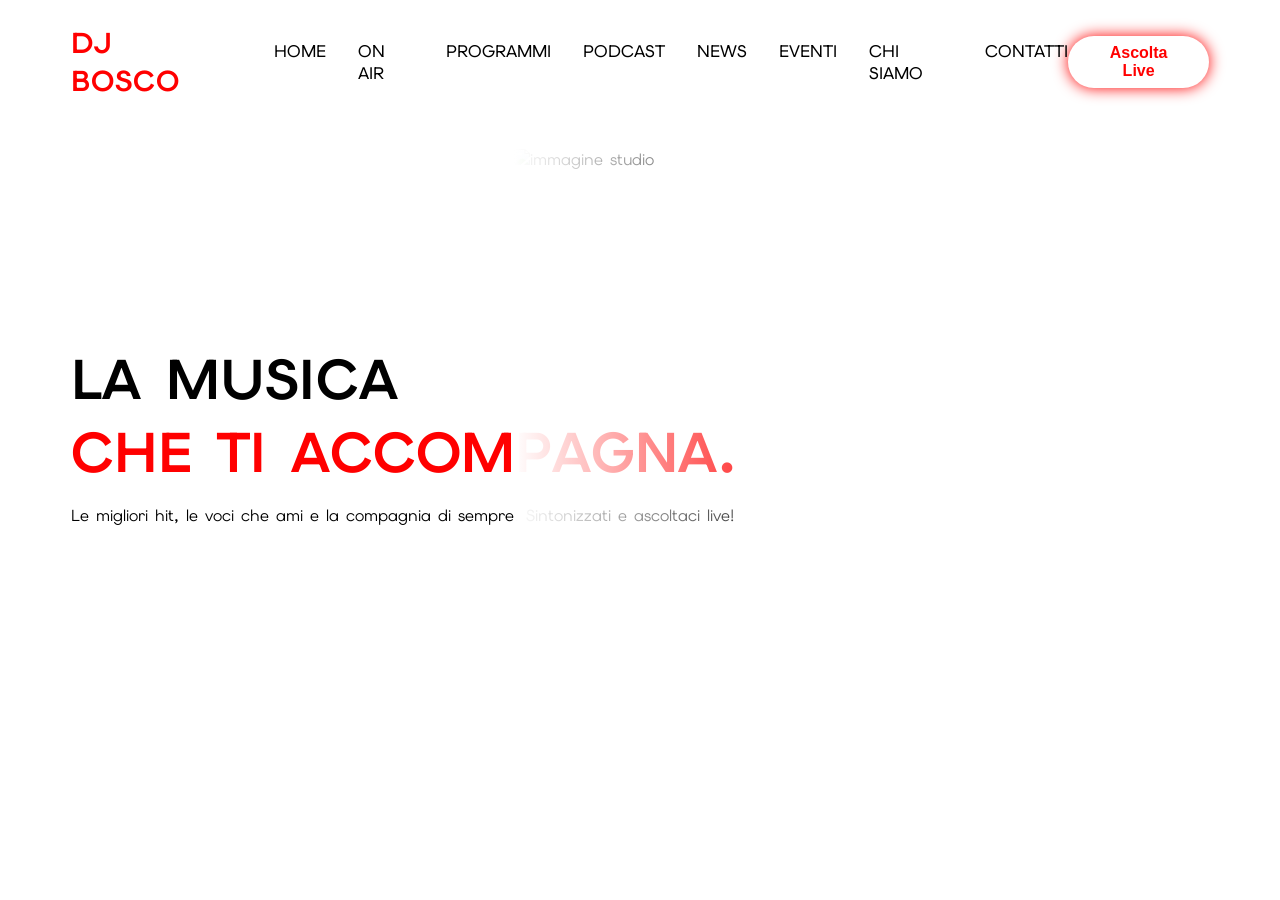
==== index.html @ cdea083b "aggiunta pagine sito + inizio index" ====
<!DOCTYPE html>
<html lang="it">
    <head>
        <title>DJ BOSCO</title>
        <link rel="stylesheet" href="style.css" type="text/css">
        <link rel="preconnect" href="https://fonts.googleapis.com">
        <link rel="preconnect" href="https://fonts.gstatic.com" crossorigin>
        <link href="https://fonts.googleapis.com/css2?family=Elms+Sans:ital,wght@0,100..900;1,100..900&family=Goldman:wght@400;700&family=Oswald:wght@200..700&family=Playwrite+NZ+Guides&display=swap" rel="stylesheet">
    </head>
    <body>
        <nav class="navbar">
            <div class="logo">DJ BOSCO</div>
            <ul class="nav-links">
                <li><a href="index.html">Home</a></li>
                <li><a href="onair.html">On Air</a></li>
                <li><a href="programmi.html">Programmi</a></li>
                <li><a href="podcast.html">Podcast</a></li>
                <li><a href="news.html">News</a></li>
                <li><a href="eventi.html">Eventi</a></li>
                <li><a href="chisiamo.html">Chi Siamo</a></li>
                <li><a href="contatti.html">Contatti</a></li>
            </ul>
            <div class="bottom">
                <button class="button">Ascolta Live</button>
            </div>
        </nav>

        <div class="desc">
            <div class="desc-box">
                <h1>LA MUSICA <br> <span class="title-red">CHE TI ACCOMPAGNA.</span></h1>
                <p>Le migliori hit, le voci che ami e la compagnia di sempre. Sintonizzati e ascoltaci live!</p>
            </div>
            <div class="desc-img">
                <img src="https://venetoradio.com/attachment/img/7892y61a.jpg" alt="immagine studio">
            </div>
        </div>

        
    </body>
</html>
---- style.css ----
body {
    background-color: white;
    font-family: "Elms Sans", sans-serif;
    font-optical-sizing: auto;
    font-style: normal;
}

nav {
    width: 100;
    padding: 1rem 5%;
    border-bottom: 1px solid rgba(255, 255, 255, 0.1);
    backdrop-filter: blur(15px);
    margin-bottom: 2rem;
    display: flex;
    align-items: center;
    justify-content: space-between;
}

.logo {
    font-size: 1.8rem;
    font-weight: 700;
    color: red;
    letter-spacing: 1px;
}

.nav-links {
    list-style: none;
    display: flex;
    gap: 2rem;
}

.nav-links li a {
    position: relative;
    text-transform: uppercase;
    font-size: 1.05rem;
    font-weight: 500;
    text-decoration: none;
    color: black;
}

.nav-links li a:hover {
    color: red;
}

.bottom {
    display: flex;
}

.button {
    padding: 0.5rem 1.5rem;
    border-radius: 30px;
    font-weight: 600;
    font-size: 1rem;
    background: white;
    color: red;
    box-shadow: 0 0 15px red;
    border: none;
    cursor: pointer;
    transition: 0.3s;
}

.button:hover {
    background: white;
    box-shadow: 0 0 25px red;
}

.desc {
    display: flex;
    justify-content: space-between;
    align-items: center;
    height: 550px;
    position: relative;
    padding: 0 0 0 5%;
    background-color: white;
    overflow: hidden;
}

.desc-box h1 {
    font-family: 'Elms Sans', sans-serif;
    font-size: 3.5rem;
    margin-bottom: 1rem;
}

.desc-img {
    position: absolute;
    right: 0;
    top: 0;
    width: 60%;
    height: 100%;
}

.desc-img img {
    width: 100%;
    height: 100%;
    object-fit: cover; /* Fondamentale per non deformare l'immagine */
    display: block;
}

.desc-img::before {
    content: "";
    position: absolute;
    top: 0;
    left: 0;
    width: 100%;
    height: 100%;
    /* Crea la sfumatura: da Bianco (sinistra) a Trasparente (destra) */
    background: linear-gradient(to right, white 0%, rgba(255, 255, 255, 0) 40%);
}

.title-red {
    color: red;
}
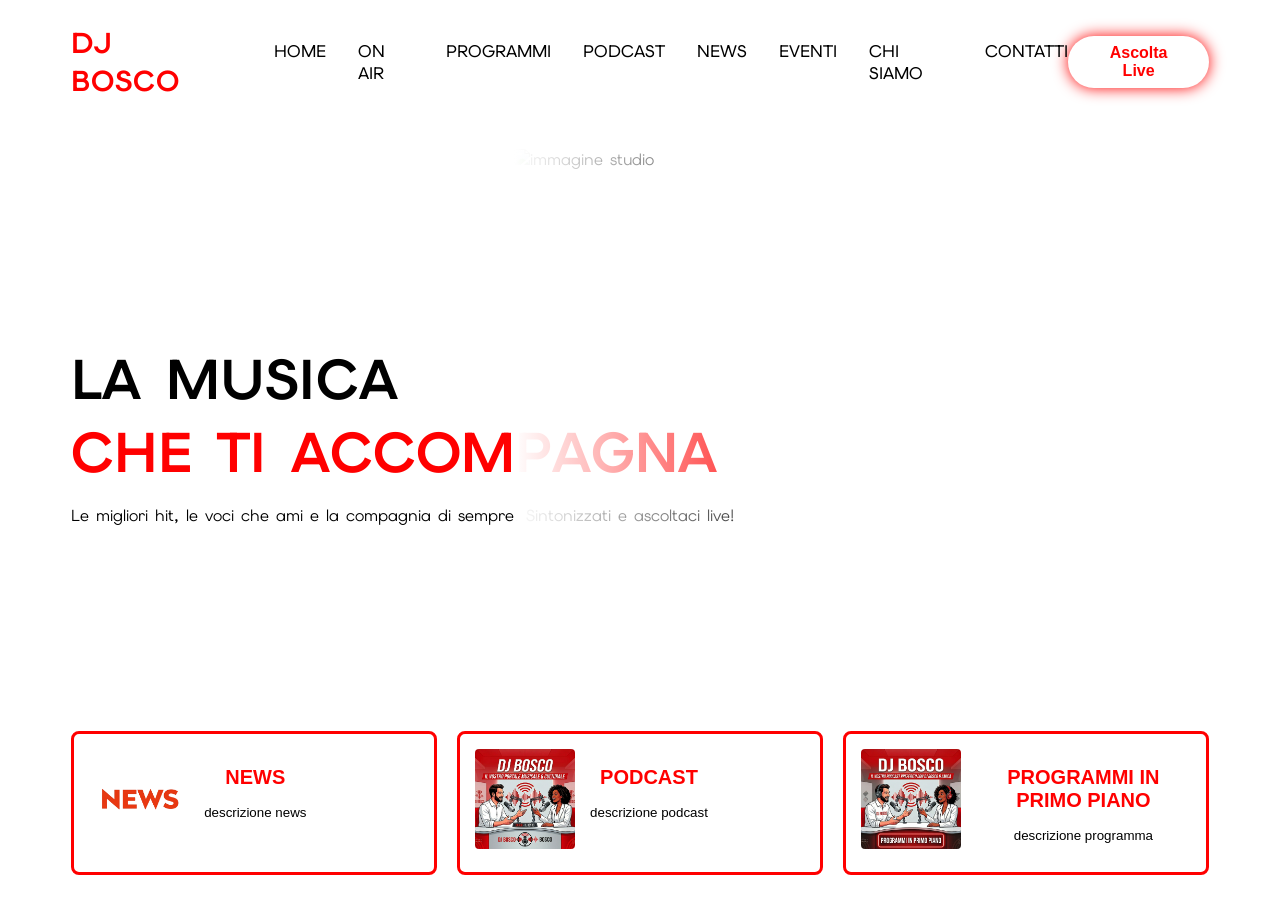
==== commit 7ec728bd: "Aggiornamento index e css" ====
--- a/index.html
+++ b/index.html
@@ -21,20 +21,41 @@
                 <li><a href="contatti.html">Contatti</a></li>
             </ul>
             <div class="bottom">
-                <button class="button">Ascolta Live</button>
+                <button class="button"><a href="onair.html" class="btn-live">Ascolta Live</a></button>
             </div>
         </nav>
 
         <div class="desc">
             <div class="desc-box">
-                <h1>LA MUSICA <br> <span class="title-red">CHE TI ACCOMPAGNA.</span></h1>
+                <h1>LA MUSICA <br> <span class="title-red">CHE TI ACCOMPAGNA</span></h1>
                 <p>Le migliori hit, le voci che ami e la compagnia di sempre. Sintonizzati e ascoltaci live!</p>
             </div>
             <div class="desc-img">
-                <img src="https://venetoradio.com/attachment/img/7892y61a.jpg" alt="immagine studio">
+                <img src="./img/sfondoIndex.jpg" alt="immagine studio">
             </div>
         </div>
-
-        
+        <div class="primo-piano">
+            <button class="news">
+                <img src="./img/newsPrimoPiano.png" alt="immagine news">
+                <div class="news-content">
+                    <h2 class="title-red">NEWS</h2>
+                    <p>descrizione news</p>
+                </div>
+            </button>
+            <button class="podcast">
+                    <img src="./img/podcastPrimoPiano.png" alt="immagine news">
+                    <div class="podcast-content">
+                        <h2 class="title-red">PODCAST</h2>
+                        <p>descrizione podcast</p>
+                    </div>
+            </button>
+            <button class="programmi">
+                <img src="./img/programmiPrimoPiano.png" alt="immagine programmi">
+                <div class="program-content">
+                    <h2 class="title-red">PROGRAMMI IN PRIMO PIANO</h2>
+                    <p>descrizione programma</p>
+                </div>
+            </button>
+        </div>
     </body>
 </html>
--- a/style.css
+++ b/style.css
@@ -59,6 +59,14 @@
     transition: 0.3s;
 }
 
+.btn-live {
+    text-decoration: none;
+    display: inline-block;
+    background-color: white;
+    color: red;
+    border-radius: 5px;
+}
+
 .button:hover {
     background: white;
     box-shadow: 0 0 25px red;
@@ -109,4 +117,30 @@
 
 .title-red {
     color: red;
+}
+
+.primo-piano {
+    display: flex;
+    justify-content: center;
+    gap: 20px;
+    padding: 2rem 5%;
+}
+
+.news, .podcast, .programmi {
+    display: flex;
+    align-items: flex-start;
+    gap: 15px;
+    border: 3px solid red;
+    width: 33%;
+    padding: 15px;
+    border-radius: 8px;
+    box-sizing: border-box;
+    background: none;
+}
+
+.news img, .podcast img, .programmi img {
+    width: 100px;
+    height: 100px;
+    object-fit: cover;
+    border-radius: 4px;
 }
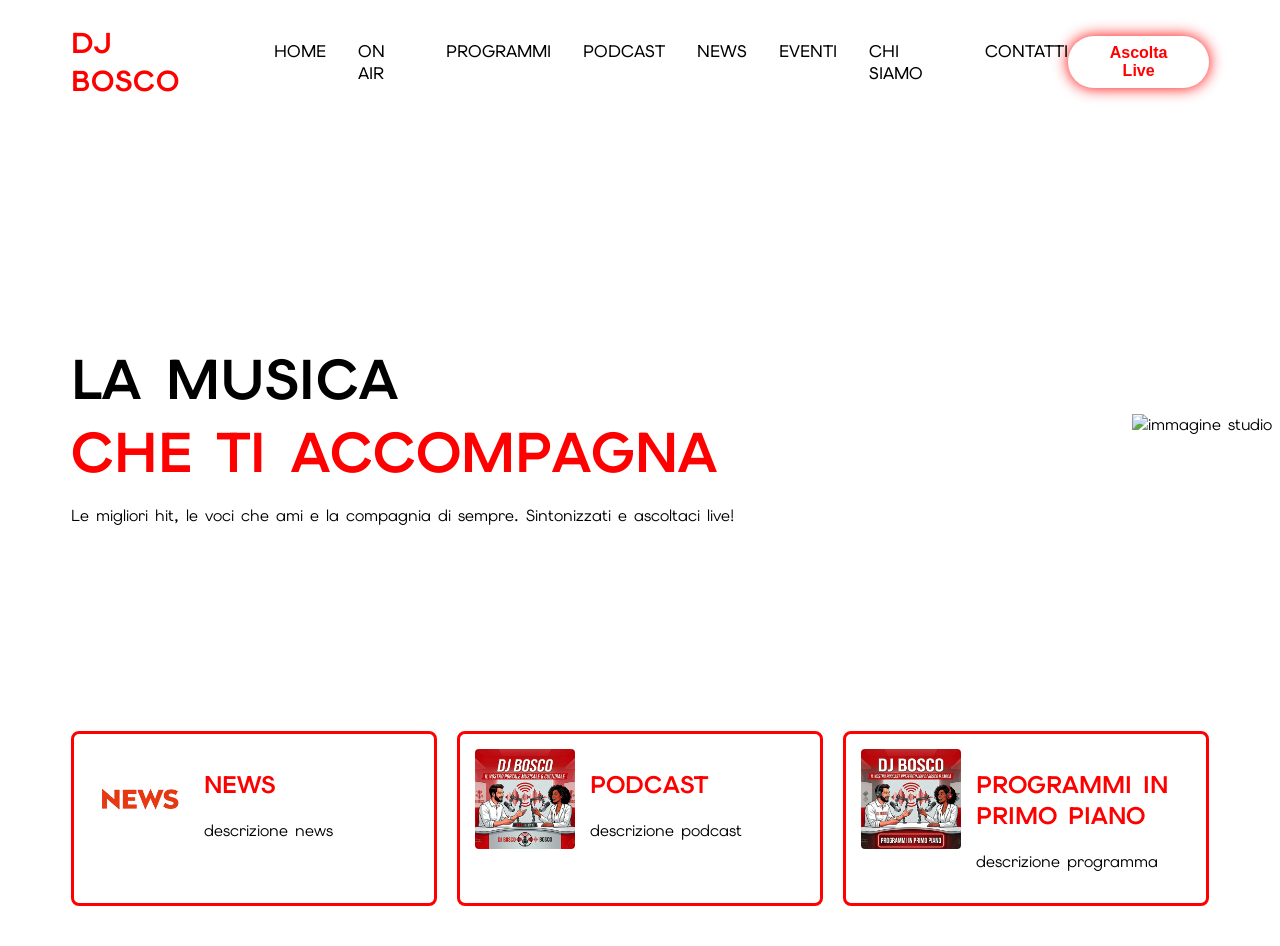
==== commit 56742b11: "FIX" ====
--- a/index.html
+++ b/index.html
@@ -1,7 +1,8 @@
 <!DOCTYPE html>
 <html lang="it">
     <head>
-        <title>DJ BOSCO</title>
+        <title>DJ BOSCO | Home</title>
+        <link rel="icon" type="image/png" href="./img/fotoHead.png">
         <link rel="stylesheet" href="style.css" type="text/css">
         <link rel="preconnect" href="https://fonts.googleapis.com">
         <link rel="preconnect" href="https://fonts.gstatic.com" crossorigin>
@@ -35,27 +36,27 @@
             </div>
         </div>
         <div class="primo-piano">
-            <button class="news">
+            <div class="news">
                 <img src="./img/newsPrimoPiano.png" alt="immagine news">
                 <div class="news-content">
                     <h2 class="title-red">NEWS</h2>
                     <p>descrizione news</p>
                 </div>
-            </button>
-            <button class="podcast">
+            </div>
+            <div class="podcast">
                     <img src="./img/podcastPrimoPiano.png" alt="immagine news">
                     <div class="podcast-content">
                         <h2 class="title-red">PODCAST</h2>
                         <p>descrizione podcast</p>
                     </div>
-            </button>
-            <button class="programmi">
+            </div>
+            <div class="programmi">
                 <img src="./img/programmiPrimoPiano.png" alt="immagine programmi">
                 <div class="program-content">
                     <h2 class="title-red">PROGRAMMI IN PRIMO PIANO</h2>
                     <p>descrizione programma</p>
                 </div>
-            </button>
+            </div>
         </div>
     </body>
 </html>
--- a/style.css
+++ b/style.css
@@ -14,6 +14,7 @@
     display: flex;
     align-items: center;
     justify-content: space-between;
+    position:sticky;
 }
 
 .logo {
@@ -89,12 +90,32 @@
     margin-bottom: 1rem;
 }
 
-.desc-img {
-    position: absolute;
-    right: 0;
-    top: 0;
-    width: 60%;
-    height: 100%;
+@media (max-width: 768px) {
+
+    .desc {
+        display: flex;
+        flex-direction: column;
+        height: auto;
+        position: relative;
+    }
+
+    .desc-img {
+        position: relative !important; /* FORZA la rimozione di absolute */
+        width: 100%;
+        height: auto;
+    }
+
+    .desc-img img {
+        height: auto;
+    }
+
+    .desc-box {
+        position: relative;
+        z-index: 2;
+        width: 100%;
+        text-align: center;
+        margin-bottom: 20px;
+    }
 }
 
 .desc-img img {
@@ -111,8 +132,6 @@
     left: 0;
     width: 100%;
     height: 100%;
-    /* Crea la sfumatura: da Bianco (sinistra) a Trasparente (destra) */
-    background: linear-gradient(to right, white 0%, rgba(255, 255, 255, 0) 40%);
 }
 
 .title-red {
@@ -143,4 +162,334 @@
     height: 100px;
     object-fit: cover;
     border-radius: 4px;
-}+}
+
+.box-chisiamo {
+    max-width: 800px;
+    margin: 0 auto;
+    padding: 2rem;
+    text-align: justify;
+    line-height: 1.6;
+    font-size: x-large;
+    word-spacing: 1px;
+    line-height: 35px;
+}
+
+.box-chisiamo h1 {
+    margin-bottom: 1.5rem;
+}
+
+.grassetto {
+    font-weight: bold;
+}
+
+.box-dovesiamo {
+    max-width: 800px;
+    margin: 0 auto;
+    padding: 2rem;
+    text-align: justify;
+    line-height: 1.6;
+}
+
+.box-dovesiamo h1 {
+    margin-bottom: 1.5rem;
+}
+
+.notizieNews {
+    display: flex;
+    flex-direction: column;
+    justify-content: left;
+    gap: 20px;
+    padding: 2rem 5%;
+}
+
+.notizia {
+    display: flex;
+    align-items: flex-start;
+    gap: 15px;
+    border: 3px solid red;
+    width: 100%;
+    padding: 15px;
+    border-radius: 8px;
+    box-sizing: border-box;
+    background: none;
+}
+
+.nascosto {
+    opacity: 0;
+    max-height: 0;
+    overflow: hidden;
+    transition: all 0.3s ease;
+}
+
+.notizia:hover .nascosto {
+    opacity: 1;
+    max-height: 200px; 
+}
+
+
+.notizia:hover {
+    height: 40vh;
+}
+
+.notizia img {
+    width: 100px;
+    height: 100px;
+    object-fit: cover;
+    border-radius: 4px;
+}
+
+div.box-chisiamo > p{
+    margin-top: 50px;
+}
+
+.title-sticky{
+    position:sticky;
+    margin: 2rem 2%;
+}
+
+/*Podcast*/
+#podcastSfoglia {
+    display: flex;
+    flex-direction: row;
+    gap: 20px;
+    margin: 2rem 2%;
+    height: calc(100vh - 210px); 
+    overflow-x: auto;
+    overflow-y: hidden; 
+    scroll-snap-type: x mandatory;
+}
+
+#podcastSfoglia img{
+    width: 50%;
+    border-radius: 8px;
+}
+.podcastSezioni {
+    flex: 0 0 500px; 
+    display: flex;
+    flex-direction: column;
+    gap:2rem 2%;
+    border: 3px solid red;
+    padding: 15px;
+    border-radius: 8px;
+    box-sizing: border-box;
+    background-color: rgba(255, 0, 0, 0.2);
+}
+
+/*On Air*/
+
+.page-shell {
+    padding: 0 5% 3rem;
+}
+
+.page-hero {
+    display: grid;
+    grid-template-columns: minmax(0, 1.1fr) minmax(280px, 0.9fr);
+    gap: 2rem;
+    align-items: center;
+    margin-bottom: 2.5rem;
+}
+
+.live-hero {
+    min-height: 420px;
+}
+
+.page-hero-copy h1 {
+    font-size: 3rem;
+    margin-bottom: 1rem;
+}
+
+.page-hero-copy p {
+    line-height: 1.6;
+    font-size: 1.05rem;
+}
+
+.eyebrow {
+    color: red;
+    font-weight: 700;
+    letter-spacing: 0.08em;
+    text-transform: uppercase;
+}
+
+.page-hero-media img,
+.feature-card img,
+.program-card img {
+    width: 100%;
+    border-radius: 18px;
+    object-fit: cover;
+}
+
+.page-hero-media img {
+    min-height: 320px;
+    box-shadow: 0 18px 35px rgba(0, 0, 0, 0.12);
+}
+
+.hero-actions {
+    display: flex;
+    gap: 1rem;
+    flex-wrap: wrap;
+    margin-top: 1.5rem;
+}
+
+.cta-primary,
+.cta-secondary {
+    display: inline-block;
+    padding: 0.85rem 1.25rem;
+    border-radius: 999px;
+    text-decoration: none;
+    font-weight: 700;
+    transition: 0.2s ease;
+}
+
+.cta-primary {
+    background: red;
+    color: white;
+    box-shadow: 0 10px 24px rgba(255, 0, 0, 0.22);
+}
+
+.cta-secondary {
+    background: white;
+    color: red;
+    border: 2px solid red;
+}
+
+.cta-primary:hover,
+.cta-secondary:hover {
+    transform: translateY(-2px);
+}
+
+.live-grid,
+.event-strip {
+    display: grid;
+    grid-template-columns: repeat(2, minmax(0, 1fr));
+    gap: 1.5rem;
+    margin-bottom: 2rem;
+}
+
+.info-panel,
+.feature-card,
+.program-card,
+.event-card {
+    border: 3px solid red;
+    border-radius: 18px;
+    padding: 1.5rem;
+    box-sizing: border-box;
+    background: white;
+}
+
+.meta-line {
+    font-weight: 700;
+}
+
+.badge-row {
+    display: flex;
+    gap: 0.75rem;
+    flex-wrap: wrap;
+    margin-top: 1rem;
+}
+
+.info-badge {
+    background: #ffe6e6;
+    color: #8f0000;
+    padding: 0.5rem 0.75rem;
+    border-radius: 999px;
+    font-weight: 700;
+}
+
+.schedule-item {
+    display: grid;
+    grid-template-columns: 72px 1fr;
+    gap: 1rem;
+    padding: 0.9rem 0;
+    border-bottom: 1px solid #f1b6b6;
+}
+
+.schedule-item:last-child {
+    border-bottom: none;
+}
+
+.schedule-item span,
+.event-date {
+    color: red;
+    font-weight: 800;
+}
+
+.schedule-item p,
+.feature-card p,
+.program-card p,
+.event-card p,
+.info-panel p {
+    line-height: 1.55;
+}
+
+.feature-grid,
+.program-grid,
+.events-grid {
+    display: grid;
+    gap: 1.5rem;
+    margin-bottom: 2rem;
+}
+
+.feature-grid {
+    grid-template-columns: repeat(3, minmax(0, 1fr));
+}
+
+.program-grid {
+    grid-template-columns: repeat(2, minmax(0, 1fr));
+}
+
+.program-card {
+    display: grid;
+    grid-template-columns: 180px 1fr;
+    gap: 1rem;
+    align-items: start;
+}
+
+.program-card img {
+    height: 100%;
+    min-height: 190px;
+}
+
+.feature-card img {
+    height: 190px;
+    margin-bottom: 1rem;
+}
+
+.events-grid {
+    grid-template-columns: repeat(3, minmax(0, 1fr));
+}
+
+.event-card {
+    min-height: 260px;
+}
+
+.event-date {
+    margin: 0 0 1rem;
+    font-size: 1.25rem;
+}
+
+.weekly-strip {
+    max-width: 900px;
+}
+
+@media (max-width: 1100px) {
+    .page-hero,
+    .feature-grid,
+    .program-grid,
+    .events-grid,
+    .live-grid,
+    .event-strip {
+        grid-template-columns: 1fr;
+    }
+}
+
+@media (max-width: 760px) {
+    .program-card {
+        grid-template-columns: 1fr;
+    }
+
+    .page-hero-copy h1 {
+        font-size: 2.2rem;
+    }
+}
+
